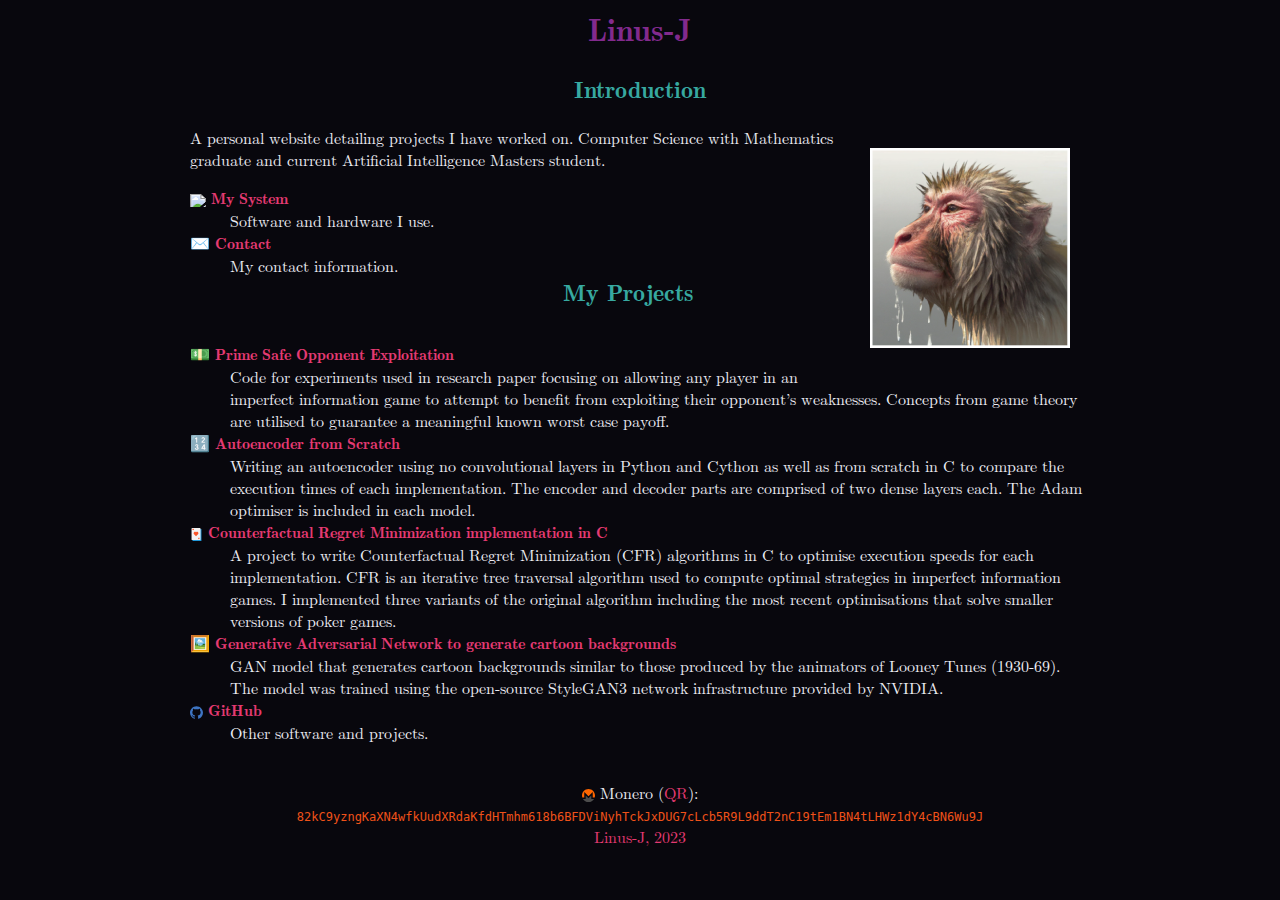
==== index.html @ 49a4c1ae "Initial commit" ====
<!DOCTYPE html>
<html lang="en"><head>
<meta http-equiv="content-type" content="text/html; charset=UTF-8">
	<link rel="stylesheet" type="text/css" href="assets/style.css">
	<link rel="icon" href="favicon.png">
	<meta name="viewport" content="width=device-width, initial-scale=1">
	<meta name="robots" content="index, follow">
	<meta charset="utf-8">
	<style type="text/css">
		@font-face {
			font-family: "Computer Modern";
			src: url('assets/otf/cmunrm.otf');
		}
		@font-face {
			font-family: "Computer Modern";
			src: url('assets/otf/cmunrb.otf');
			font-weight: bold;
		}
		body {
			font-family: "Computer Modern", sans-serif;
		}
	</style>
</head>

<body>
<main>
<header>
	<h1>Linus-J</h1>
</header>
<article>
<h2 id="introduction">Introduction</h2>

<div class="container">
	<figure class="profilepic">
	  <img src="assets/pp.png" height="200">
	</figure>
  
<p>A personal website detailing projects I have worked on. Computer Science with Mathematics graduate and current Artificial Intelligence Masters student.</p>
<dl>
<dt><a href="programs.html"><img class="lw" src="assets/linux.svg"> My System </a></dt>
<dd>Software and hardware I use.</dd>
<dt><a href="contact.html">✉️ Contact </a></dt>
<dd>My contact information.</dd>
</dl>

<h2 id="my-projects">My Projects</h2>
</div>

<div class="hover_img">
	<dl>
	<a href="https://github.com/Linus-J/prime-safe-opponent-exploitation"><dt>💵 Prime Safe Opponent Exploitation</dt><span><img src="assets/psoe.png" alt="image" height="340" class="borderimg"></a></span>
	<dd> Code for experiments used in research paper focusing on allowing any player in an imperfect information game to attempt to benefit from exploiting their opponent’s weaknesses. Concepts from game theory are utilised to guarantee a meaningful known worst case payoff.</dd>
	<a href="https://github.com/Linus-J/autoencoder-from-scratch"><dt>🔢 Autoencoder from Scratch</dt><span><img src="assets/ae.png" alt="image" height="340" class="borderimg"></a></span>
	<dd>Writing an autoencoder using no convolutional layers in Python and Cython as well as from scratch in C to compare the execution times of each implementation. The encoder and decoder parts are comprised of two dense layers each. The Adam optimiser is included in each model.</dd>
	<a href="https://github.com/Linus-J/CFR-in-C"><dt><img class="lw" src="assets/cards.svg"> Counterfactual Regret Minimization implementation in C</dt><span><img src="assets/cfr.png" alt="image" height="340" class="borderimg"></a></span>
	<dd>A project to write Counterfactual Regret Minimization (CFR) algorithms in C to optimise execution speeds for each implementation. CFR is an iterative tree traversal algorithm used to compute optimal strategies in imperfect information games. I implemented three variants of the original algorithm including the most recent optimisations that solve smaller versions of poker games.</dd>
	<a href="https://github.com/Linus-J/looney-GAN"><dt>🖼️ Generative Adversarial Network to generate cartoon backgrounds</dt><span><img src="assets/looneygan.png" alt="image" height="340" class="borderimg"></a></span>
	<dd>GAN model that generates cartoon backgrounds similar to those produced by the animators of Looney Tunes (1930-69). The model was trained using the open-source StyleGAN3 network infrastructure provided by NVIDIA.</dd>
	<a href="https://github.com/Linus-J"><dt><img class="lw" src="assets/github.svg"> GitHub</dt></a>
	<dd>Other software and projects.</dd>
	</dl>
</div>

<br clear="all">
</article>
</main>
<footer>
	<div class="hover_qr">
	<img class="lw" src="assets/xmr.svg"> Monero (<a href="assets/qr.png">QR<span><img src="assets/qr.png" alt="image" height="200" class="borderimg"></span></a>): 
	
	</div>
	<code class="xmr">82kC9yzngKaXN4wfkUudXRdaKfdHTmhm618b6BFDViNyhTckJxDUG7cLcb5R9L9ddT2nC19tEm1BN4tLHWz1dY4cBN6Wu9J</code>
	<br>
    <a href="https://linus-j.github.io/">Linus-J, 2023</a>
</footer>
</body></html>
---- assets/style.css ----
h1,h2,h3 {
	text-align: center ;
}
 
header h1 {
	margin: auto ;
}

h1 { color: #822A8D ; }
h2 { color: #37A9A0 ; }
h3 { color: #54C6EB ; }

a {
	color: #E43A72 ;
	text-decoration: none ;
}

dt {
	font-weight: bold ;
}

body {
	background: #08070D ;
	color: #EDEDF4 ;
	font-family: ComputerModern, 'Noto Color Emoji', 'Apple Color Emoji', 'Segoe UI Emoji';
}

aside {
	padding: 0 5em;
	font-style: italic;
}

main {
	max-width: 900px ;
	margin: auto ;
}

main > article {
	margin-bottom: 0 ;
	margin: auto ;
}

.hover_qr a { position:relative; }
.hover_qr a span { position:absolute; display:none; z-index:99; top: -1050%;}
.hover_qr a:hover span { display:inline; }

.hover_img a { position:relative; }
.hover_img a span { position:absolute; display:none; z-index:99; top: -1705%;}
.hover_img a:hover span { display:inline; }

footer {
	max-width: 800px ;
	margin-left: auto ;
	margin-right: auto ;
	text-align: center ;
	clear: both ;
}

.menuactive li {
	background: #111 ;
}

.container {
	align-items: right;
  }
  
.container h2 {
	text-align: center;
	margin: auto ;
	left: 50%;
	position: relative;
	transform: translate(-38%, -50%);
	margin: auto;

}

.container h3 {
	text-align: center;
	margin: auto ;
	left: 50%;
	position: relative;
	transform: translate(-38%, -50%);
	margin: auto;

}

.profilepic{
	display: inline;
	margin: auto ;
	float: right;
	clear: both ;
	padding: 20px ;
	max-width: 300px ;
}

.borderimg {
	border: 1px solid #ffffff;
}

.lw{
	max-height: .8em;
	max-width: 1em;
	vertical-align: middle ;
}

code {
	color: #F05219 ;
	overflow-wrap: break-word ;
}

.xmr {
	font-size: small ;
}
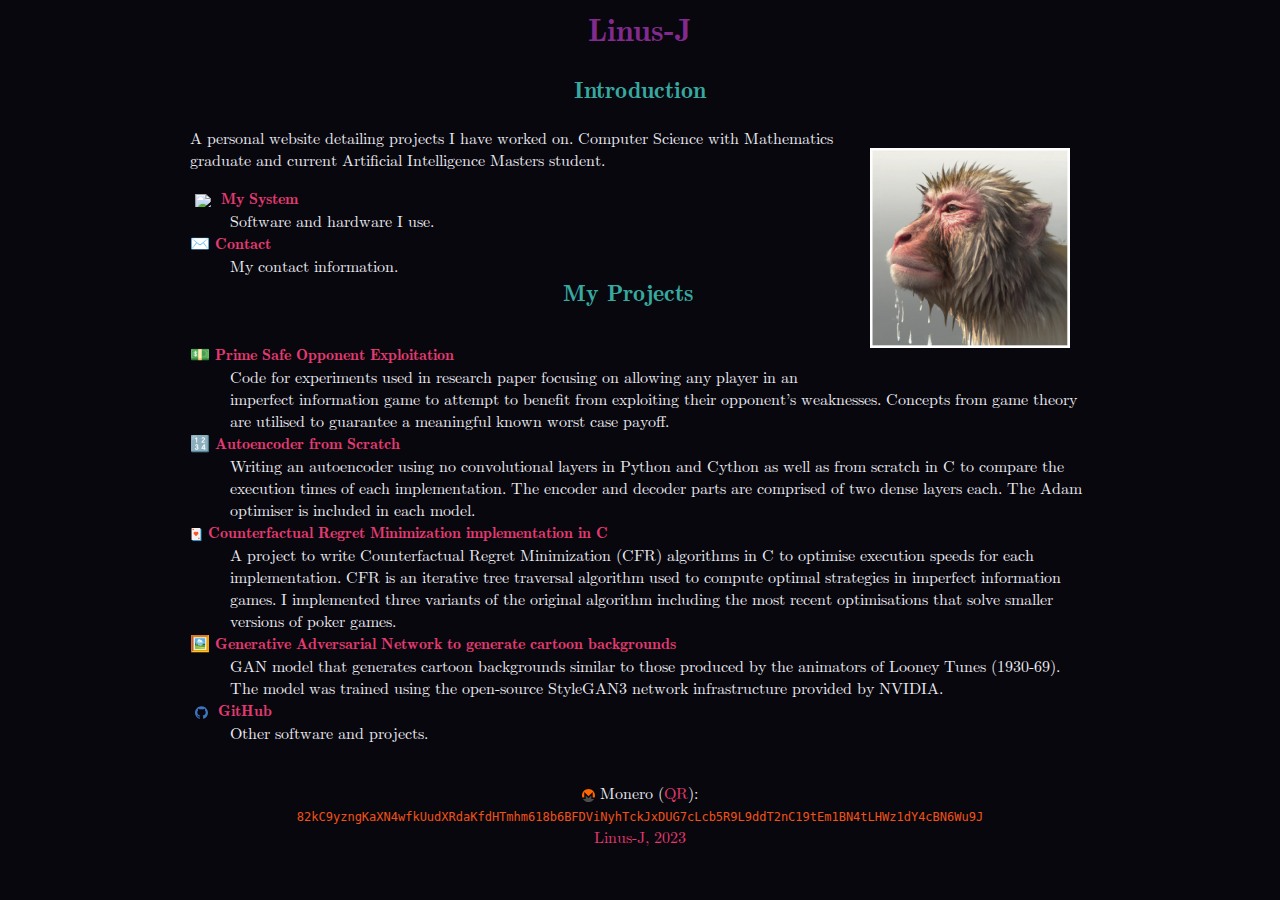
==== commit bfaa635e: "Update pages" ====
--- a/index.html
+++ b/index.html
@@ -1,6 +1,7 @@
 <!DOCTYPE html>
 <html lang="en"><head>
 <meta http-equiv="content-type" content="text/html; charset=UTF-8">
+	<title>Linus-J</title>
 	<link rel="stylesheet" type="text/css" href="assets/style.css">
 	<link rel="icon" href="favicon.png">
 	<meta name="viewport" content="width=device-width, initial-scale=1">
@@ -37,7 +38,7 @@
   
 <p>A personal website detailing projects I have worked on. Computer Science with Mathematics graduate and current Artificial Intelligence Masters student.</p>
 <dl>
-<dt><a href="programs.html"><img class="lw" src="assets/linux.svg"> My System </a></dt>
+<dt><a href="programs.html">&nbsp;<img class="lw" src="assets/linux.svg">&nbsp;&nbsp;My System </a></dt>
 <dd>Software and hardware I use.</dd>
 <dt><a href="contact.html">✉️ Contact </a></dt>
 <dd>My contact information.</dd>
@@ -48,15 +49,15 @@
 
 <div class="hover_img">
 	<dl>
-	<a href="https://github.com/Linus-J/prime-safe-opponent-exploitation"><dt>💵 Prime Safe Opponent Exploitation</dt><span><img src="assets/psoe.png" alt="image" height="340" class="borderimg"></a></span>
+	<a href="https://github.com/Linus-J/prime-safe-opponent-exploitation"><dt>💵 Prime Safe Opponent Exploitation<span><img src="assets/psoe.png" alt="image" height="340" class="borderimg"></a></span></dt>
 	<dd> Code for experiments used in research paper focusing on allowing any player in an imperfect information game to attempt to benefit from exploiting their opponent’s weaknesses. Concepts from game theory are utilised to guarantee a meaningful known worst case payoff.</dd>
-	<a href="https://github.com/Linus-J/autoencoder-from-scratch"><dt>🔢 Autoencoder from Scratch</dt><span><img src="assets/ae.png" alt="image" height="340" class="borderimg"></a></span>
+	<a href="https://github.com/Linus-J/autoencoder-from-scratch"><dt>🔢 Autoencoder from Scratch<span><img src="assets/ae.png" alt="image" height="340" class="borderimg"></a></span></dt>
 	<dd>Writing an autoencoder using no convolutional layers in Python and Cython as well as from scratch in C to compare the execution times of each implementation. The encoder and decoder parts are comprised of two dense layers each. The Adam optimiser is included in each model.</dd>
-	<a href="https://github.com/Linus-J/CFR-in-C"><dt><img class="lw" src="assets/cards.svg"> Counterfactual Regret Minimization implementation in C</dt><span><img src="assets/cfr.png" alt="image" height="340" class="borderimg"></a></span>
+	<a href="https://github.com/Linus-J/CFR-in-C"><dt><img class="lw" src="assets/cards.svg"> Counterfactual Regret Minimization implementation in C<span><img src="assets/cfr.png" alt="image" height="340" class="borderimg"></a></span></dt>
 	<dd>A project to write Counterfactual Regret Minimization (CFR) algorithms in C to optimise execution speeds for each implementation. CFR is an iterative tree traversal algorithm used to compute optimal strategies in imperfect information games. I implemented three variants of the original algorithm including the most recent optimisations that solve smaller versions of poker games.</dd>
-	<a href="https://github.com/Linus-J/looney-GAN"><dt>🖼️ Generative Adversarial Network to generate cartoon backgrounds</dt><span><img src="assets/looneygan.png" alt="image" height="340" class="borderimg"></a></span>
+	<a href="https://github.com/Linus-J/looney-GAN"><dt>🖼️ Generative Adversarial Network to generate cartoon backgrounds<span><img src="assets/looneygan.png" alt="image" height="340" class="borderimg"></a></span></dt>
 	<dd>GAN model that generates cartoon backgrounds similar to those produced by the animators of Looney Tunes (1930-69). The model was trained using the open-source StyleGAN3 network infrastructure provided by NVIDIA.</dd>
-	<a href="https://github.com/Linus-J"><dt><img class="lw" src="assets/github.svg"> GitHub</dt></a>
+	<a href="https://github.com/Linus-J"><dt>&nbsp;<img class="lw" src="assets/github.svg">&nbsp;&nbsp;GitHub</a></dt>
 	<dd>Other software and projects.</dd>
 	</dl>
 </div>
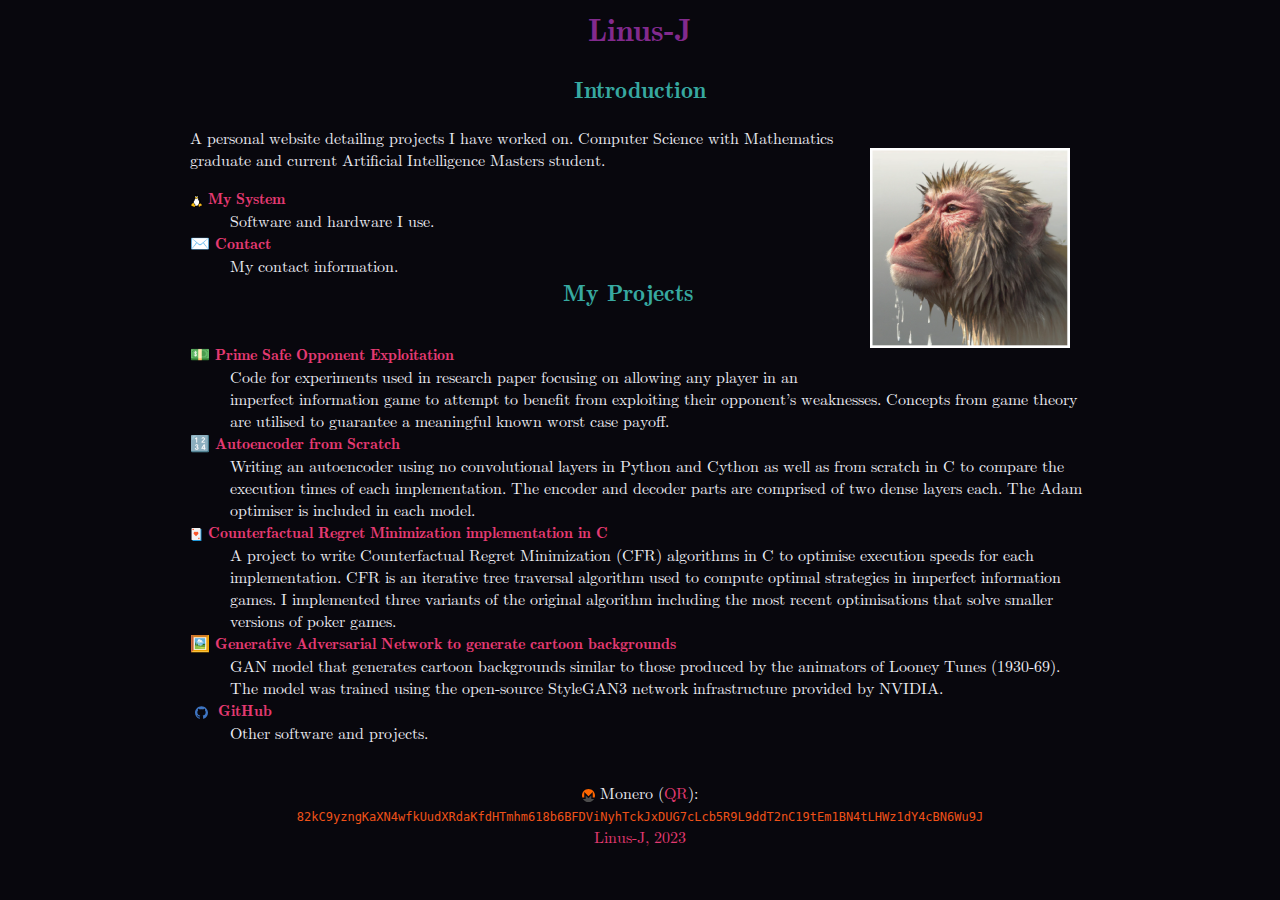
==== commit 112de827: "Update index.html" ====
--- a/index.html
+++ b/index.html
@@ -38,7 +38,7 @@
   
 <p>A personal website detailing projects I have worked on. Computer Science with Mathematics graduate and current Artificial Intelligence Masters student.</p>
 <dl>
-<dt><a href="programs.html">&nbsp;<img class="lw" src="assets/linux.svg">&nbsp;&nbsp;My System </a></dt>
+<dt><a href="programs.html"><img class="lw" src="assets/linux.svg"> My System </a></dt>
 <dd>Software and hardware I use.</dd>
 <dt><a href="contact.html">✉️ Contact </a></dt>
 <dd>My contact information.</dd>
@@ -74,4 +74,4 @@
 	<br>
     <a href="https://linus-j.github.io/">Linus-J, 2023</a>
 </footer>
-</body></html>+</body></html>
--- a/assets/style.css
+++ b/assets/style.css
@@ -22,7 +22,7 @@
 body {
 	background: #08070D ;
 	color: #EDEDF4 ;
-	font-family: ComputerModern, 'Noto Color Emoji', 'Apple Color Emoji', 'Segoe UI Emoji';
+	font-family: 'Noto Color Emoji', 'Apple Color Emoji', 'Segoe UI Emoji';
 }
 
 aside {
@@ -54,10 +54,6 @@
 	margin-right: auto ;
 	text-align: center ;
 	clear: both ;
-}
-
-.menuactive li {
-	background: #111 ;
 }
 
 .container {
